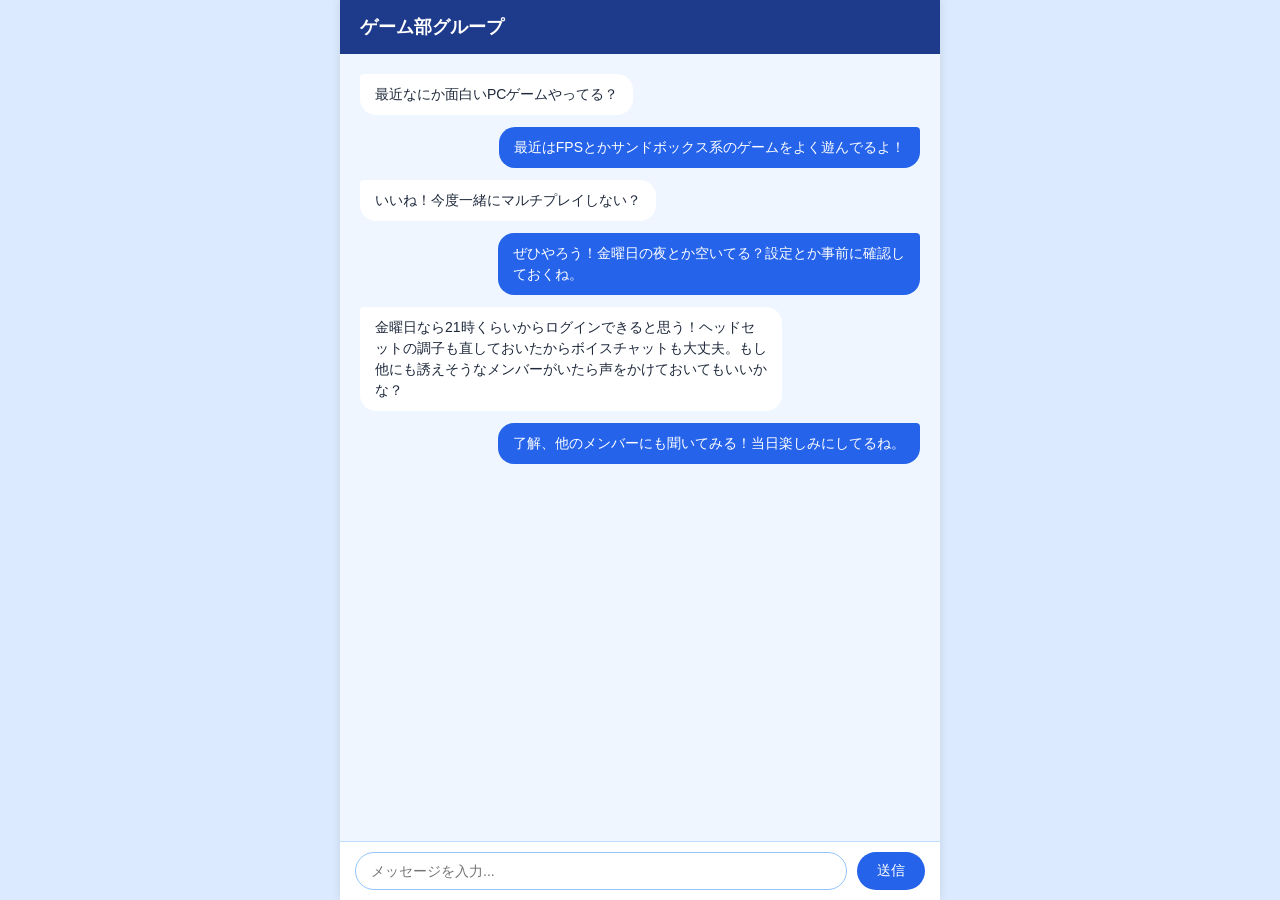
==== chat.html @ 339b42ac "ヘッダーをFlexboxとスマホ表示に" ====
<!DOCTYPE html>
<html lang="ja">
<head>
  <meta charset="UTF-8">
  <meta name="viewport" content="width=device-width, initial-scale=1.0">
  <title>チャット画面</title>
  <link rel="stylesheet" href="css/chat.css">
</head>
<body>

  <div class="chat-container">
    <!-- 上部ヘッダー -->
    <header class="chat-header">
      <h1>ゲーム部グループ</h1>
    </header>

    <!-- 真ん中の会話エリア -->
    <main class="chat-messages">
      <div class="message received">
        <div class="bubble">
          最近なにか面白いPCゲームやってる？
        </div>
      </div>

      <div class="message sent">
        <div class="bubble">
          最近はFPSとかサンドボックス系のゲームをよく遊んでるよ！
        </div>
      </div>

      <div class="message received">
        <div class="bubble">
          いいね！今度一緒にマルチプレイしない？
        </div>
      </div>

      <div class="message sent">
        <div class="bubble">
          ぜひやろう！金曜日の夜とか空いてる？設定とか事前に確認しておくね。
        </div>
      </div>

      <div class="message received">
        <div class="bubble">
          金曜日なら21時くらいからログインできると思う！ヘッドセットの調子も直しておいたからボイスチャットも大丈夫。もし他にも誘えそうなメンバーがいたら声をかけておいてもいいかな？
        </div>
      </div>

      <div class="message sent">
        <div class="bubble">
          了解、他のメンバーにも聞いてみる！当日楽しみにしてるね。
        </div>
      </div>
    </main>

    <!-- 下部の入力エリア -->
    <footer class="chat-input-area">
      <input type="text" class="chat-input" placeholder="メッセージを入力...">
      <button type="button" class="send-button">送信</button>
    </footer>
  </div>

</body>
</html>
---- css/chat.css ----
/* ページ全体の余白リセットと背景設定 */
body {
  margin: 0;
  padding: 0;
  font-family: sans-serif;
  background-color: #dbeafe;
}

/* チャット画面全体の枠 */
.chat-container {
  max-width: 600px;
  height: 100vh;
  margin: 0 auto;
  display: flex;
  flex-direction: column;
  background-color: #eff6ff;
  box-shadow: 0 0 10px rgba(0, 0, 0, 0.1);
}

/* 上部ヘッダー */
.chat-header {
  background-color: #1e3a8a;
  color: #ffffff;
  padding: 15px 20px;
}

.chat-header h1 {
  margin: 0;
  font-size: 18px;
}

/* 真ん中のメッセージ一覧エリア */
.chat-messages {
  flex: 1;
  padding: 20px;
  overflow-y: auto;
  display: flex;
  flex-direction: column;
  gap: 12px;
}

/* 1つひとつのメッセージ行（左右寄せの制御） */
.message {
  display: flex;
}

.message.received {
  justify-content: flex-start;
}

.message.sent {
  justify-content: flex-end;
}

/* 吹き出しの共通デザイン */
.bubble {
  padding: 10px 15px;
  border-radius: 16px;
  max-width: 70%;
  line-height: 1.5;
  font-size: 14px;
}

/* 相手の吹き出し（左側） */
.message.received .bubble {
  background-color: #ffffff;
  color: #1e293b;
  border-top-left-radius: 4px;
}

/* 自分の吹き出し（右側） */
.message.sent .bubble {
  background-color: #2563eb;
  color: #ffffff;
  border-top-right-radius: 4px;
}

/* 下部の入力エリア */
.chat-input-area {
  display: flex;
  padding: 10px 15px;
  background-color: #ffffff;
  border-top: 1px solid #bfdbfe;
  gap: 10px;
}

/* テキスト入力欄 */
.chat-input {
  flex: 1;
  padding: 10px 15px;
  border: 1px solid #93c5fd;
  border-radius: 20px;
  font-size: 14px;
  outline: none;
}

/* 送信ボタン */
.send-button {
  padding: 10px 20px;
  background-color: #2563eb;
  color: #ffffff;
  border: none;
  border-radius: 20px;
  font-size: 14px;
  cursor: pointer;
}

.send-button:hover {
  background-color: #1d4ed8;
}
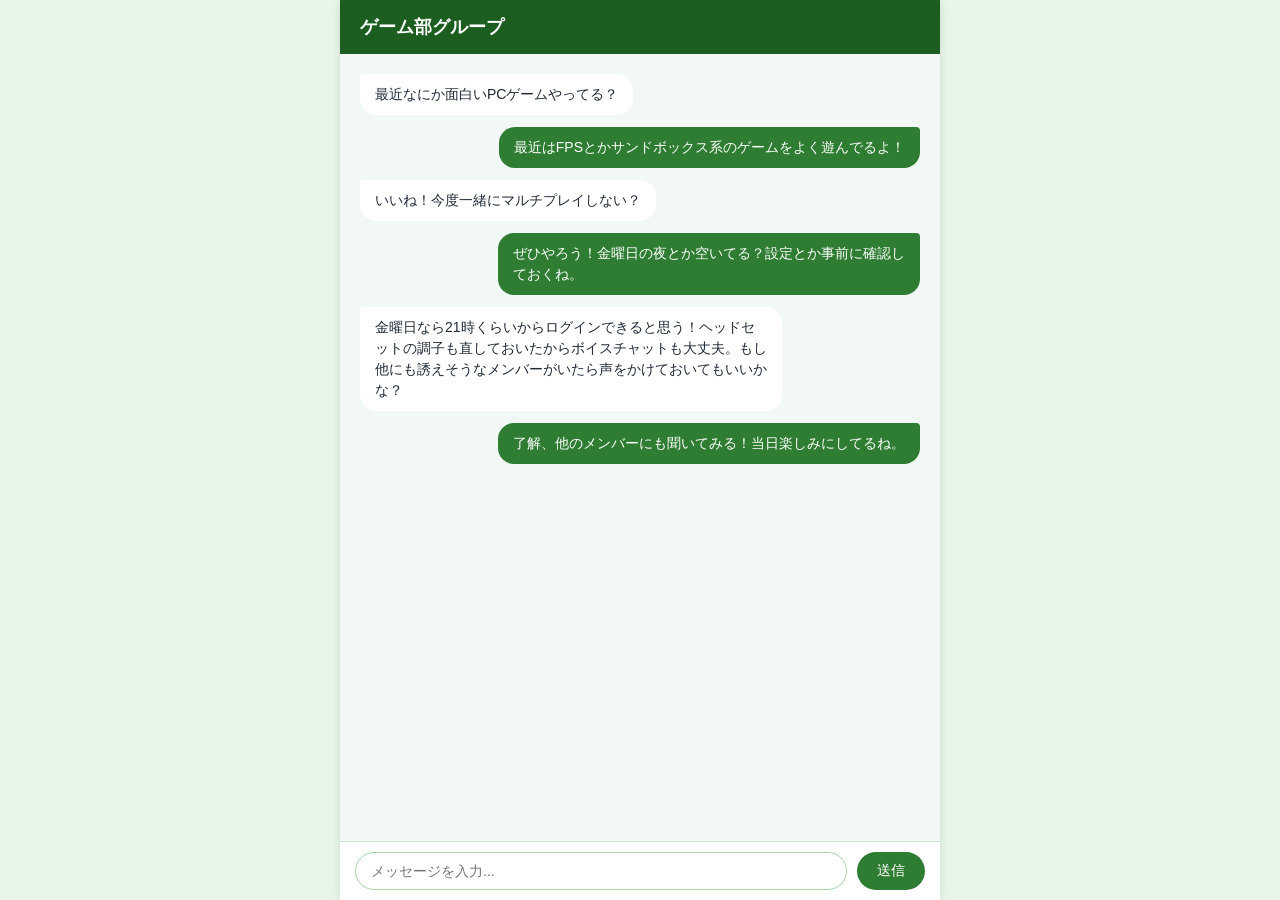
==== commit f3b6f370: "チャット画面を作った" ====
--- a/chat.html
+++ b/chat.html
@@ -53,7 +53,7 @@
       </div>
     </main>
 
-    <!-- 下部の入力エリア -->
+  
     <footer class="chat-input-area">
       <input type="text" class="chat-input" placeholder="メッセージを入力...">
       <button type="button" class="send-button">送信</button>
--- a/css/chat.css
+++ b/css/chat.css
@@ -3,7 +3,7 @@
   margin: 0;
   padding: 0;
   font-family: sans-serif;
-  background-color: #dbeafe;
+  background-color: #e8f5e9;
 }
 
 /* チャット画面全体の枠 */
@@ -13,13 +13,13 @@
   margin: 0 auto;
   display: flex;
   flex-direction: column;
-  background-color: #eff6ff;
+  background-color: #f1f8f5;
   box-shadow: 0 0 10px rgba(0, 0, 0, 0.1);
 }
 
 /* 上部ヘッダー */
 .chat-header {
-  background-color: #1e3a8a;
+  background-color: #1b5e20;
   color: #ffffff;
   padding: 15px 20px;
 }
@@ -64,13 +64,13 @@
 /* 相手の吹き出し（左側） */
 .message.received .bubble {
   background-color: #ffffff;
-  color: #1e293b;
+  color: #1f2937;
   border-top-left-radius: 4px;
 }
 
 /* 自分の吹き出し（右側） */
 .message.sent .bubble {
-  background-color: #2563eb;
+  background-color: #2e7d32;
   color: #ffffff;
   border-top-right-radius: 4px;
 }
@@ -80,7 +80,7 @@
   display: flex;
   padding: 10px 15px;
   background-color: #ffffff;
-  border-top: 1px solid #bfdbfe;
+  border-top: 1px solid #c8e6c9;
   gap: 10px;
 }
 
@@ -88,7 +88,7 @@
 .chat-input {
   flex: 1;
   padding: 10px 15px;
-  border: 1px solid #93c5fd;
+  border: 1px solid #a5d6a7;
   border-radius: 20px;
   font-size: 14px;
   outline: none;
@@ -97,7 +97,7 @@
 /* 送信ボタン */
 .send-button {
   padding: 10px 20px;
-  background-color: #2563eb;
+  background-color: #2e7d32;
   color: #ffffff;
   border: none;
   border-radius: 20px;
@@ -106,5 +106,5 @@
 }
 
 .send-button:hover {
-  background-color: #1d4ed8;
+  background-color: #1b5e20;
 }
